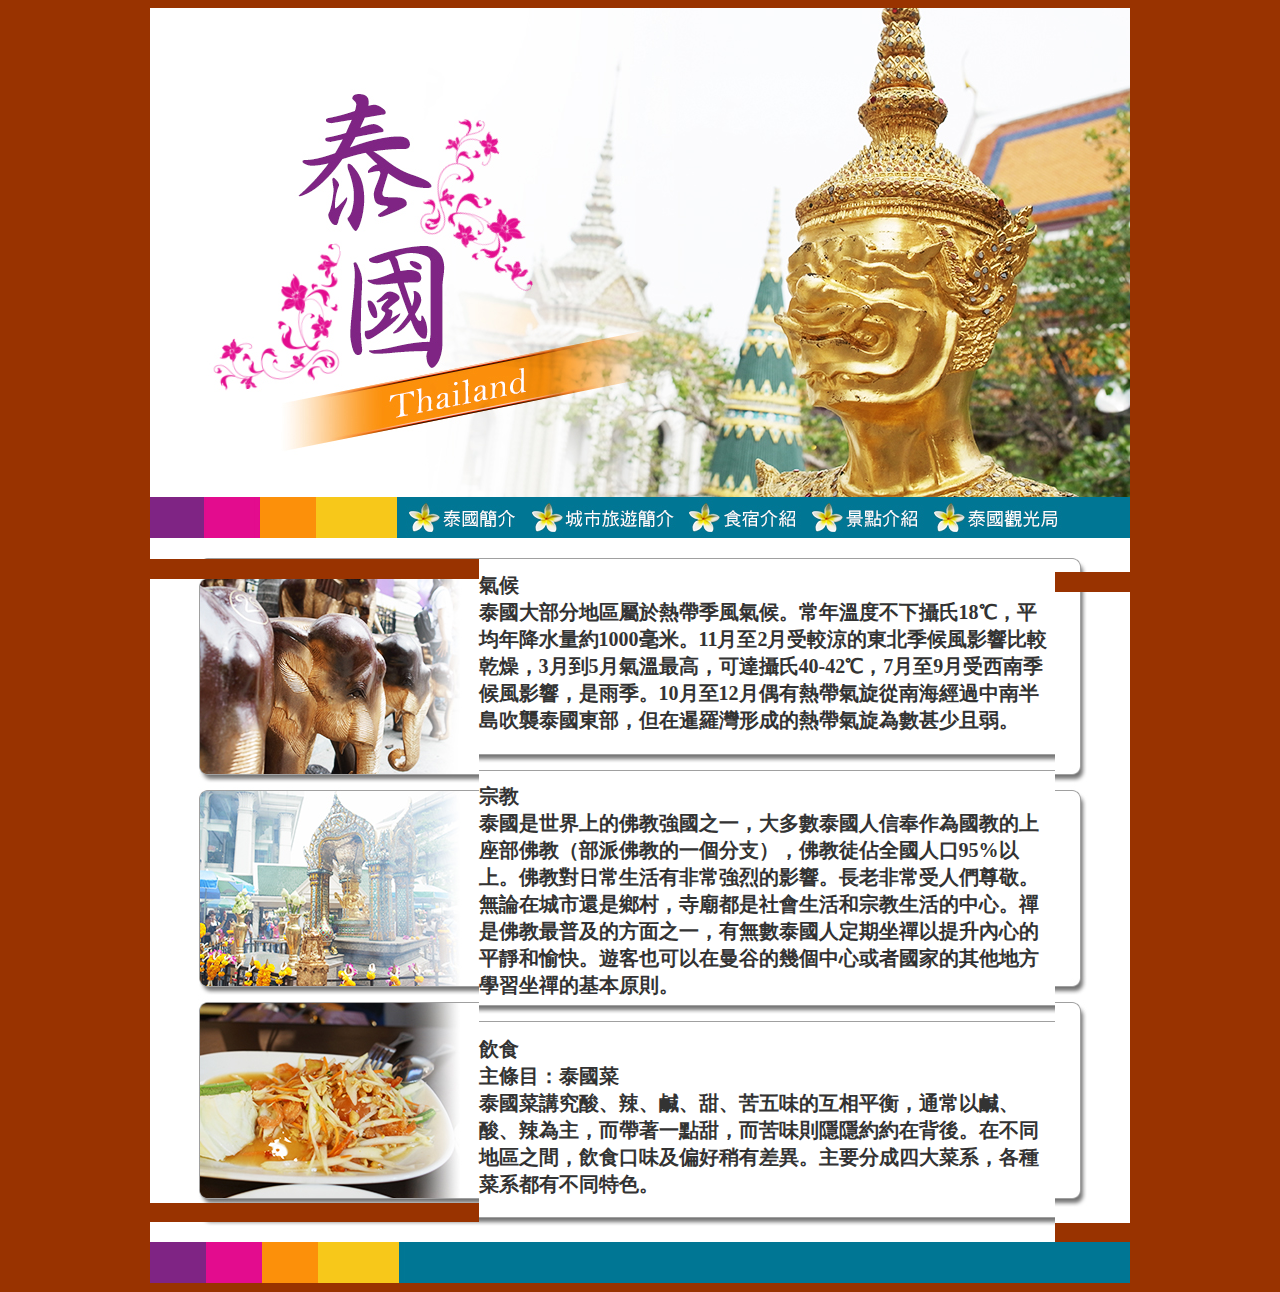
==== 106/index.html @ a4953c91 "Add files via upload" ====
<!DOCTYPE html PUBLIC "-//W3C//DTD XHTML 1.0 Transitional//EN" "http://www.w3.org/TR/xhtml1/DTD/xhtml1-transitional.dtd">
<html xmlns="http://www.w3.org/1999/xhtml">
<head>
<title></title>
<meta http-equiv="Content-Type" content="text/html; charset=utf-8" />
<style type="text/css">
img {
	margin:0;
	padding:0;
	border:none ;
}

h2 {
	font-size: 20px;
	color:#333 ;
	margin:0;
	padding:0;
}
p {
	font-size:16px ;
	line-height:24px;
	color:#333 ;
	margin:0;
}
</style>
</head>
<body bgcolor="#993300">
<!-- Save for Web Slices (Untitled-1.psd) -->
<table width="981" border="0" align="center" cellpadding="0" cellspacing="0" id="Table_01">
	<tr>
		<td colspan="8">
			<img id="index_01" src="images/index_01.jpg" width="980" height="489" alt="" /></td>
		<td>
			<img src="images/spacer.gif" width="1" height="489" alt="" /></td>
	</tr>
	<tr>
		<td>
			<img id="index_02" src="images/index_02.jpg" width="247" height="41" alt="" /></td>
		<td colspan="2">
			<img id="index_03" src="images/index_03.jpg" width="135" height="41" alt="" /></td>
		<td>
			<img id="index_04" src="images/index_04.jpg" width="157" height="41" alt="" /></td>
		<td>
			<img id="index_05" src="images/index_05.jpg" width="123" height="41" alt="" /></td>
		<td>
			<img id="index_06" src="images/index_06.jpg" width="122" height="41" alt="" /></td>
		<td colspan="2"><a href="http://www.tattpe.org.tw/Main/Main.aspx"><img src="images/index_07.jpg" alt="" name="index_07" width="196" height="41" id="index_07" /></a></td>
		<td>
			<img src="images/spacer.gif" width="1" height="41" alt="" /></td>
	</tr>
	<tr>
		<td colspan="8">
			<img id="index_08" src="images/index_08.jpg" width="980" height="21" alt="" /></td>
		<td>
			<img src="images/spacer.gif" width="1" height="21" alt="" /></td>
	</tr>
	<tr>
		<td colspan="2" rowspan="7">
			<img id="index_09" src="images/index_09.jpg" width="329" height="624" alt="" /></td>
		<td colspan="6">
			<img id="index_10" src="images/index_10.jpg" width="651" height="13" alt="" /></td>
		<td>
			<img src="images/spacer.gif" width="1" height="13" alt="" /></td>
	</tr>
	<tr>
		<td colspan="5" valign="top" bgcolor="#FFFFFF"><h2>氣候<br />
		  泰國大部分地區屬於熱帶季風氣候。常年溫度不下攝氏18℃，平均年降水量約1000毫米。11月至2月受較涼的東北季候風影響比較乾燥，3月到5月氣溫最高，可達攝氏40-42℃，7月至9月受西南季候風影響，是雨季。10月至12月偶有熱帶氣旋從南海經過中南半島吹襲泰國東部，但在暹羅灣形成的熱帶氣旋為數甚少且弱。<br />
		</h2></td>
		<td rowspan="7">
			<img id="index_12" src="images/index_12.jpg" width="75" height="631" alt="" /></td>
		<td>
			<img src="images/spacer.gif" width="1" height="175" alt="" /></td>
	</tr>
	<tr>
		<td colspan="5">
			<img id="index_13" src="images/index_13.jpg" width="576" height="36" alt="" /></td>
		<td>
			<img src="images/spacer.gif" width="1" height="36" alt="" /></td>
	</tr>
	<tr>
		<td colspan="5" valign="top" bgcolor="#FFFFFF"><h2>宗教<br />
	    泰國是世界上的佛教強國之一，大多數泰國人信奉作為國教的上座部佛教（部派佛教的一個分支），佛教徒佔全國人口95%以上。佛教對日常生活有非常強烈的影響。長老非常受人們尊敬。無論在城市還是鄉村，寺廟都是社會生活和宗教生活的中心。禪是佛教最普及的方面之一，有無數泰國人定期坐禪以提升內心的平靜和愉快。遊客也可以在曼谷的幾個中心或者國家的其他地方學習坐禪的基本原則。<br />
		</h2></td>
		<td>
			<img src="images/spacer.gif" width="1" height="177" alt="" /></td>
	</tr>
	<tr>
		<td colspan="5">
			<img id="index_15" src="images/index_15.jpg" width="576" height="37" alt="" /></td>
		<td>
			<img src="images/spacer.gif" width="1" height="37" alt="" /></td>
	</tr>
	<tr>
		<td colspan="5" valign="top" bgcolor="#FFFFFF"><h2>飲食<br />
		  主條目：泰國菜<br />
	    泰國菜講究酸、辣、鹹、甜、苦五味的互相平衡，通常以鹹、酸、辣為主，而帶著一點甜，而苦味則隱隱約約在背後。在不同地區之間，飲食口味及偏好稍有差異。主要分成四大菜系，各種菜系都有不同特色。<br />
		</h2></td>
		<td>
			<img src="images/spacer.gif" width="1" height="173" alt="" /></td>
	</tr>
	<tr>
		<td colspan="5" rowspan="2">
			<img id="index_17" src="images/index_17.jpg" width="576" height="33" alt="" /></td>
		<td>
			<img src="images/spacer.gif" width="1" height="13" alt="" /></td>
	</tr>
	<tr>
		<td colspan="2">
			<img id="index_18" src="images/index_18.jpg" width="329" height="20" alt="" /></td>
		<td>
			<img src="images/spacer.gif" width="1" height="20" alt="" /></td>
	</tr>
	<tr>
		<td colspan="8">
			<img id="index_19" src="images/index_19.jpg" width="980" height="41" alt="" /></td>
		<td>
			<img src="images/spacer.gif" width="1" height="41" alt="" /></td>
	</tr>
	<tr>
		<td>
			<img src="images/spacer.gif" width="247" height="1" alt="" /></td>
		<td>
			<img src="images/spacer.gif" width="82" height="1" alt="" /></td>
		<td>
			<img src="images/spacer.gif" width="53" height="1" alt="" /></td>
		<td>
			<img src="images/spacer.gif" width="157" height="1" alt="" /></td>
		<td>
			<img src="images/spacer.gif" width="123" height="1" alt="" /></td>
		<td>
			<img src="images/spacer.gif" width="122" height="1" alt="" /></td>
		<td>
			<img src="images/spacer.gif" width="121" height="1" alt="" /></td>
		<td>
			<img src="images/spacer.gif" width="75" height="1" alt="" /></td>
		<td></td>
	</tr>
</table>
<!-- End Save for Web Slices -->
</body>
</html>
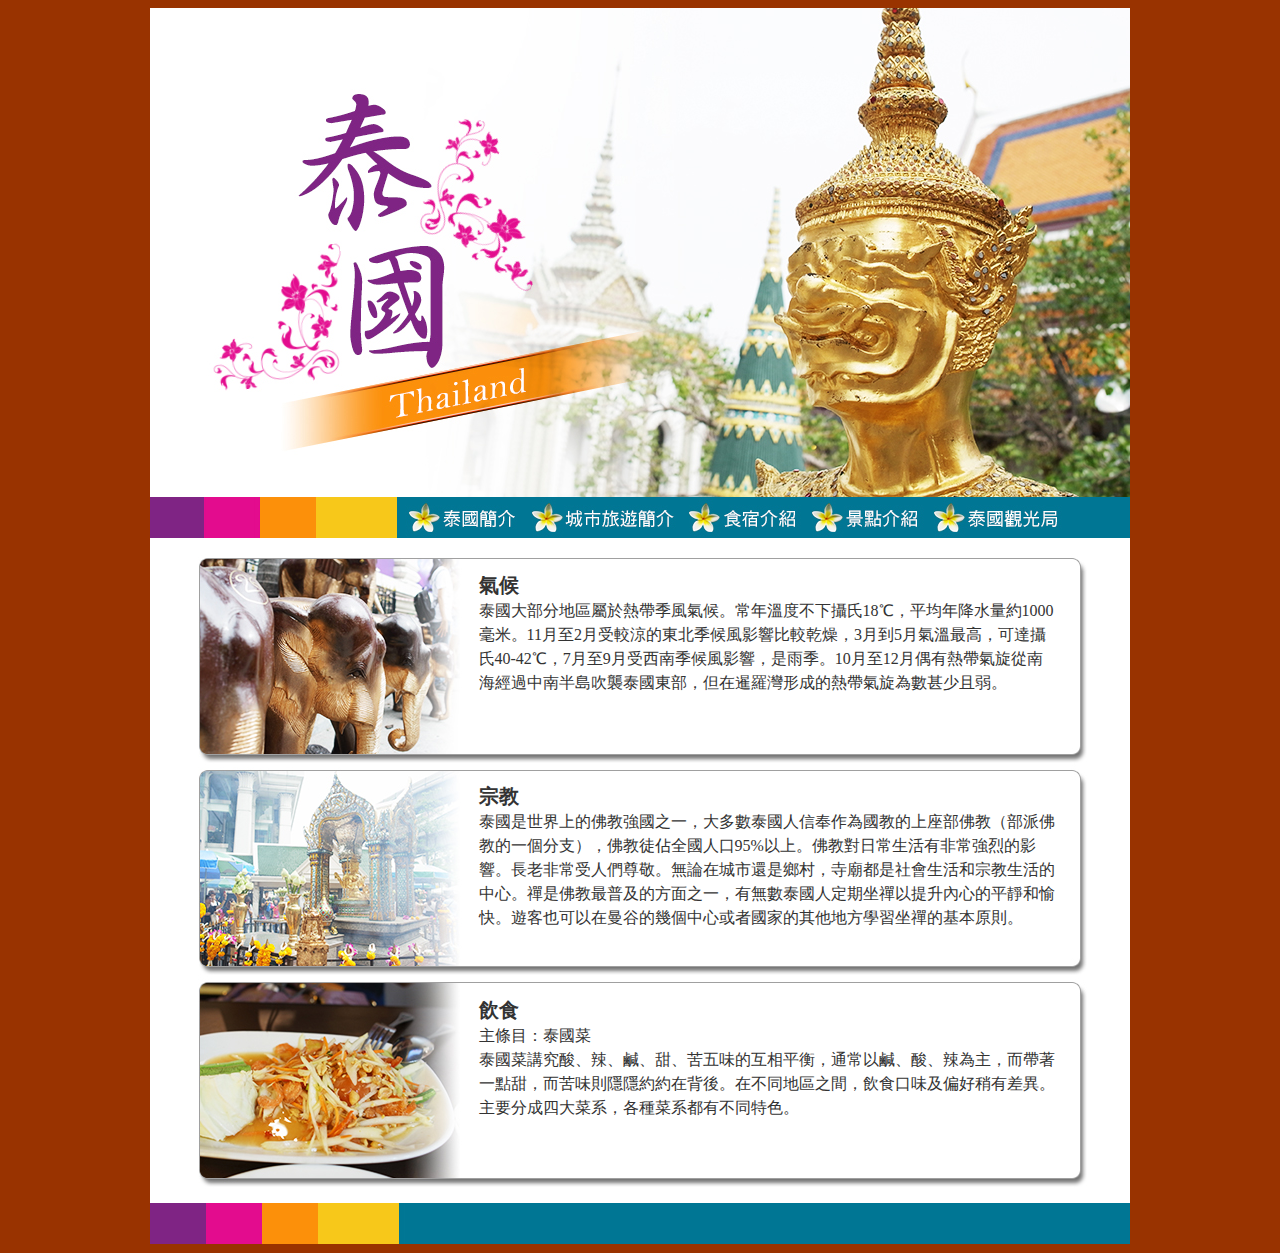
==== commit 5ada9a9a: "Add files via upload" ====
--- a/106/index.html
+++ b/106/index.html
@@ -63,9 +63,9 @@
 			<img src="images/spacer.gif" width="1" height="13" alt="" /></td>
 	</tr>
 	<tr>
-		<td colspan="5" valign="top" bgcolor="#FFFFFF"><h2>氣候<br />
-		  泰國大部分地區屬於熱帶季風氣候。常年溫度不下攝氏18℃，平均年降水量約1000毫米。11月至2月受較涼的東北季候風影響比較乾燥，3月到5月氣溫最高，可達攝氏40-42℃，7月至9月受西南季候風影響，是雨季。10月至12月偶有熱帶氣旋從南海經過中南半島吹襲泰國東部，但在暹羅灣形成的熱帶氣旋為數甚少且弱。<br />
-		</h2></td>
+		<td colspan="5" valign="top" bgcolor="#FFFFFF"><h2>氣候</h2>
+		  <p>泰國大部分地區屬於熱帶季風氣候。常年溫度不下攝氏18℃，平均年降水量約1000毫米。11月至2月受較涼的東北季候風影響比較乾燥，3月到5月氣溫最高，可達攝氏40-42℃，7月至9月受西南季候風影響，是雨季。10月至12月偶有熱帶氣旋從南海經過中南半島吹襲泰國東部，但在暹羅灣形成的熱帶氣旋為數甚少且弱。<br />
+        </p></td>
 		<td rowspan="7">
 			<img id="index_12" src="images/index_12.jpg" width="75" height="631" alt="" /></td>
 		<td>
@@ -78,9 +78,9 @@
 			<img src="images/spacer.gif" width="1" height="36" alt="" /></td>
 	</tr>
 	<tr>
-		<td colspan="5" valign="top" bgcolor="#FFFFFF"><h2>宗教<br />
-	    泰國是世界上的佛教強國之一，大多數泰國人信奉作為國教的上座部佛教（部派佛教的一個分支），佛教徒佔全國人口95%以上。佛教對日常生活有非常強烈的影響。長老非常受人們尊敬。無論在城市還是鄉村，寺廟都是社會生活和宗教生活的中心。禪是佛教最普及的方面之一，有無數泰國人定期坐禪以提升內心的平靜和愉快。遊客也可以在曼谷的幾個中心或者國家的其他地方學習坐禪的基本原則。<br />
-		</h2></td>
+		<td colspan="5" valign="top" bgcolor="#FFFFFF"><h2>宗教</h2>
+		  <p>泰國是世界上的佛教強國之一，大多數泰國人信奉作為國教的上座部佛教（部派佛教的一個分支），佛教徒佔全國人口95%以上。佛教對日常生活有非常強烈的影響。長老非常受人們尊敬。無論在城市還是鄉村，寺廟都是社會生活和宗教生活的中心。禪是佛教最普及的方面之一，有無數泰國人定期坐禪以提升內心的平靜和愉快。遊客也可以在曼谷的幾個中心或者國家的其他地方學習坐禪的基本原則。<br />
+        </p></td>
 		<td>
 			<img src="images/spacer.gif" width="1" height="177" alt="" /></td>
 	</tr>
@@ -91,10 +91,10 @@
 			<img src="images/spacer.gif" width="1" height="37" alt="" /></td>
 	</tr>
 	<tr>
-		<td colspan="5" valign="top" bgcolor="#FFFFFF"><h2>飲食<br />
-		  主條目：泰國菜<br />
+		<td colspan="5" valign="top" bgcolor="#FFFFFF"><h2>飲食</h2>
+		  <p>主條目：泰國菜<br />
 	    泰國菜講究酸、辣、鹹、甜、苦五味的互相平衡，通常以鹹、酸、辣為主，而帶著一點甜，而苦味則隱隱約約在背後。在不同地區之間，飲食口味及偏好稍有差異。主要分成四大菜系，各種菜系都有不同特色。<br />
-		</h2></td>
+        </p></td>
 		<td>
 			<img src="images/spacer.gif" width="1" height="173" alt="" /></td>
 	</tr>
